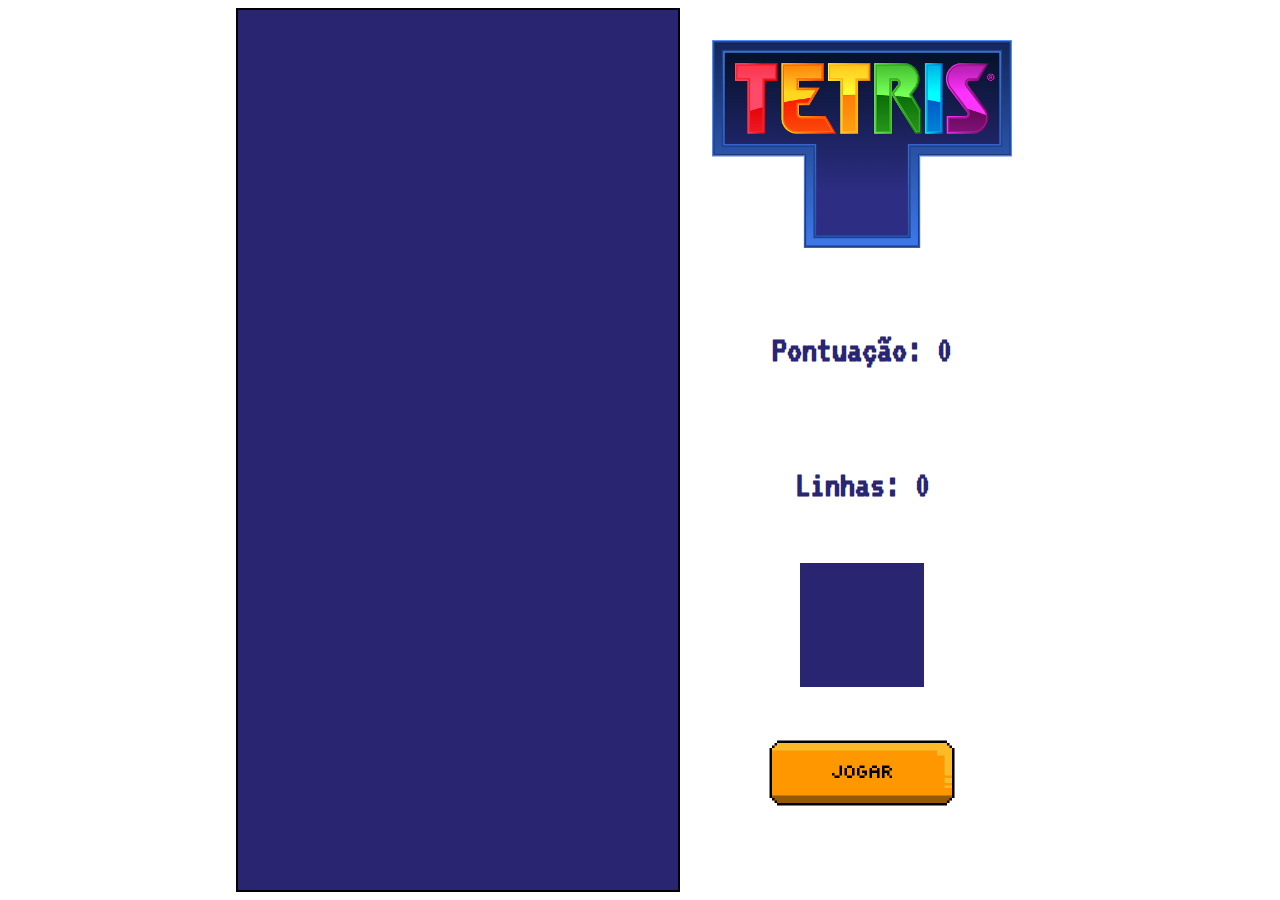
==== index.html @ 54fde551 "Implementa exibicao do proximo tetromino do jogo" ====
<html>
  <head>
    <meta charset="UTF-8" />
    <meta name="viewport" content="width=device-width, initial-scale=1.0" />
    <title>TETRIS</title>
    <link rel="stylesheet" type="text/css" href="styles.css" />
    <link rel="icon" href="assets/icone.png" />
    <link rel="preconnect" href="https://fonts.googleapis.com" />
    <link rel="preconnect" href="https://fonts.gstatic.com" crossorigin />
    <link
      href="https://fonts.googleapis.com/css2?family=VT323&display=swap"
      rel="stylesheet"
    />
  </head>
  <body>
    <div id="main" class="main">
      <canvas id="tabuleiro" class="tabuleiro"></canvas>
      <div id="menu" class="menu">
        <img src="assets/icone.png" width="300" height="auto" />
        <div class="stats">
          <h3>Pontuação: <span id="pontuacao">0</span></h3>
          <h3>Linhas: <span id="linhas">0</span></h3>
        </div>
        <canvas id="previa" class="previa"></canvas>
        <button onclick="iniciar()" id="jogar" class="iniciar-jogo">
          <img
            width="200"
            id="botao-iniciar"
            height="auto"
            src="assets/jogar.png"
          />
        </button>
      </div>
    </div>

    <script type="text/javascript" src="constantes.js"></script>
    <script type="text/javascript" src="mochila.js"></script>
    <script type="text/javascript" src="tetromino.js"></script>
    <script type="text/javascript" src="tabuleiro.js"></script>
    <script type="text/javascript" src="logica.js"></script>
  </body>
</html>
---- styles.css ----
* {
  font-family: "VT323", monospace;
}

html {
  width: 100%;
  height: 100%;
}

.main {
  display: flex;
  justify-content: center;
  align-content: center;
  height: 100%;
}

.tabuleiro {
  border: solid 2px;
}

.previa {
  border: solid 2px;
  justify-self: center;
}

.stats {
  display: grid;
  font-size: 24pt;
  justify-items: center;
}

.menu {
  display: grid;
  padding: 2em;
  color: rgb(42, 37, 113);
  justify-content: center;
}

.iniciar-jogo {
  width: fit-content;
  height: fit-content;
  background: transparent;
  border: transparent;
  justify-self: center;
}
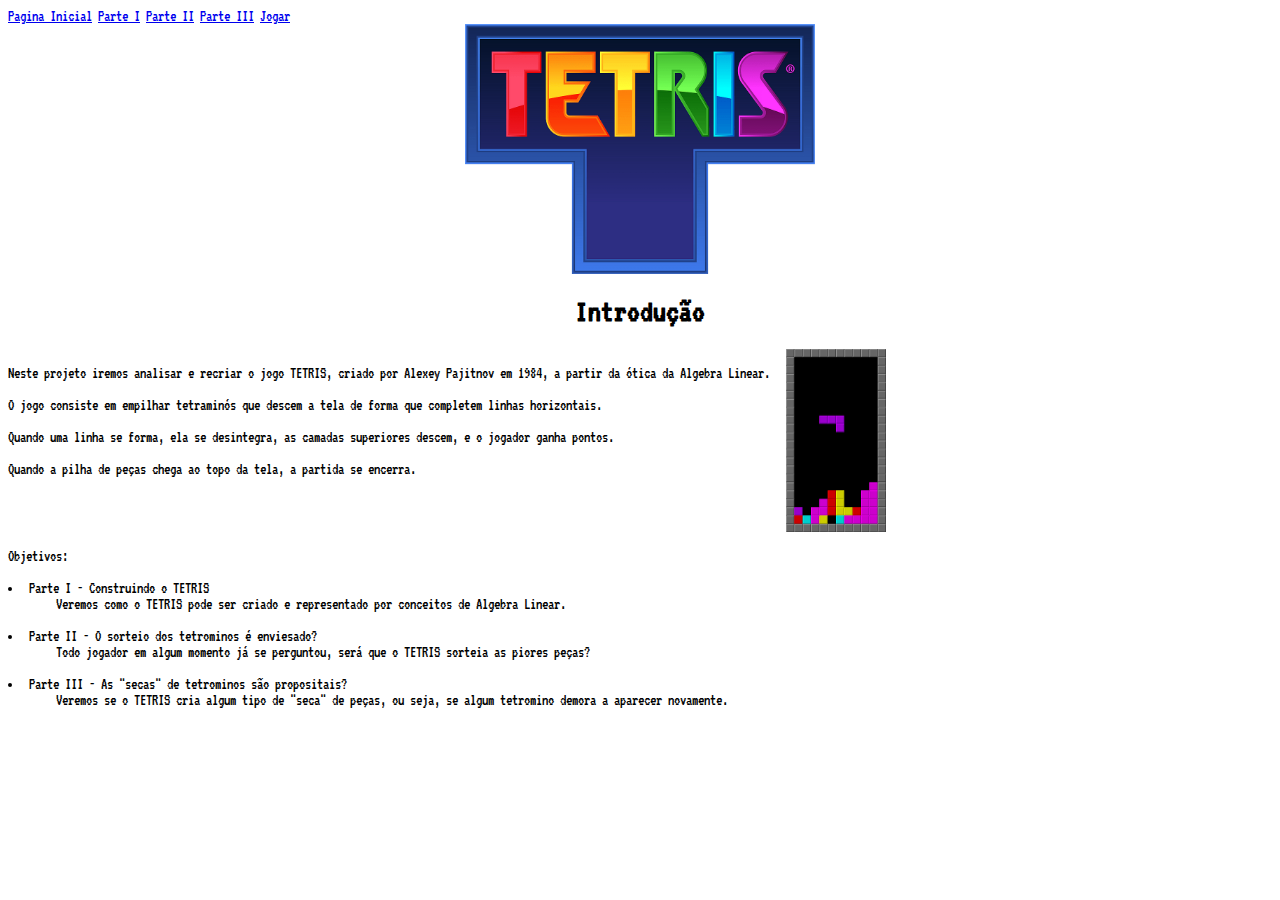
==== commit 6cc7f77a: "Separa projeto em paginas para apresentação" ====
--- a/index.html
+++ b/index.html
@@ -1,42 +1,72 @@
 <html>
-  <head>
-    <meta charset="UTF-8" />
-    <meta name="viewport" content="width=device-width, initial-scale=1.0" />
-    <title>TETRIS</title>
-    <link rel="stylesheet" type="text/css" href="styles.css" />
-    <link rel="icon" href="assets/icone.png" />
-    <link rel="preconnect" href="https://fonts.googleapis.com" />
-    <link rel="preconnect" href="https://fonts.gstatic.com" crossorigin />
-    <link
-      href="https://fonts.googleapis.com/css2?family=VT323&display=swap"
-      rel="stylesheet"
-    />
-  </head>
-  <body>
-    <div id="main" class="main">
-      <canvas id="tabuleiro" class="tabuleiro"></canvas>
-      <div id="menu" class="menu">
-        <img src="assets/icone.png" width="300" height="auto" />
-        <div class="stats">
-          <h3>Pontuação: <span id="pontuacao">0</span></h3>
-          <h3>Linhas: <span id="linhas">0</span></h3>
-        </div>
-        <canvas id="previa" class="previa"></canvas>
-        <button onclick="iniciar()" id="jogar" class="iniciar-jogo">
-          <img
-            width="200"
-            id="botao-iniciar"
-            height="auto"
-            src="assets/jogar.png"
-          />
-        </button>
+
+<head>
+  <meta charset="UTF-8" />
+  <meta name="viewport" content="width=device-width, initial-scale=1.0" />
+  <title>TETRIS</title>
+  <link rel="stylesheet" type="text/css" href="styles.css" />
+  <link rel="icon" href="assets/icone.png" />
+  <link rel="preconnect" href="https://fonts.googleapis.com" />
+  <link rel="preconnect" href="https://fonts.gstatic.com" crossorigin />
+  <link href="https://fonts.googleapis.com/css2?family=VT323&display=swap" rel="stylesheet" />
+</head>
+
+<body>
+  <nav>
+    <a href="index.html">Pagina Inicial</a>
+    <a href="construindo.html">Parte I</a>
+    <a href="randomizer.html">Parte II</a>
+    <a href="seca.html">Parte III</a>
+    <a href="jogo.html">Jogar</a>
+  </nav>
+
+  <div class="main-text">
+    <div style="justify-content: center; display: flex;">
+      <img src="assets/icone.png" width="350" height="250">
+    </div>
+    <div style="justify-content: center; display: flex;">
+      <h1>Introdução</h1>
+    </div>
+    <div style="display: flex; gap: 1em;">
+      <div style="display: inline-block;">
+        <p>
+          Neste projeto iremos analisar e recriar o jogo TETRIS, criado por Alexey Pajitnov em 1984, a partir da ótica da Algebra Linear.
+        </p>
+        <p>O jogo consiste em empilhar tetraminós que descem a tela de forma que completem linhas horizontais.</p>
+        <p>Quando uma linha se forma, ela se desintegra, as camadas superiores descem, e o jogador ganha pontos.</p>
+        <p>Quando a pilha de peças chega ao topo da tela, a partida se encerra.</p>
       </div>
+      <img src="assets/tetris_exemplo.png" width="100">
     </div>
+    <p>Objetivos:</p>
+    <li style="margin-bottom: 1em;">
+      Parte I - Construindo o TETRIS
+      <br>
+      <span style="margin-left: 3em;">
+        Veremos como o TETRIS pode ser criado e representado por conceitos de Algebra Linear.
+      </span>
+    </li>
+    <li style="margin-bottom: 1em;">
+      Parte II - O sorteio dos tetrominos é enviesado?
+      <br>
+      <span style="margin-left: 3em;">
+        Todo jogador em algum momento já se perguntou, será que o TETRIS sorteia as piores peças?
+      </span>
+    </li>
+    <li style="margin-bottom: 1em;">
+      Parte III - As "secas" de tetrominos são propositais?
+      <br>
+      <span style="margin-left: 3em;">
+        Veremos se o TETRIS cria algum tipo de "seca" de peças, ou seja, se algum tetromino demora a aparecer novamente.
+      </span>
+    </li>
+  </div>
 
-    <script type="text/javascript" src="constantes.js"></script>
-    <script type="text/javascript" src="mochila.js"></script>
-    <script type="text/javascript" src="tetromino.js"></script>
-    <script type="text/javascript" src="tabuleiro.js"></script>
-    <script type="text/javascript" src="logica.js"></script>
-  </body>
-</html>
+  <script type="text/javascript" src="constantes.js"></script>
+  <script type="text/javascript" src="mochila.js"></script>
+  <script type="text/javascript" src="tetromino.js"></script>
+  <script type="text/javascript" src="tabuleiro.js"></script>
+  <script type="text/javascript" src="logica.js"></script>
+</body>
+
+</html>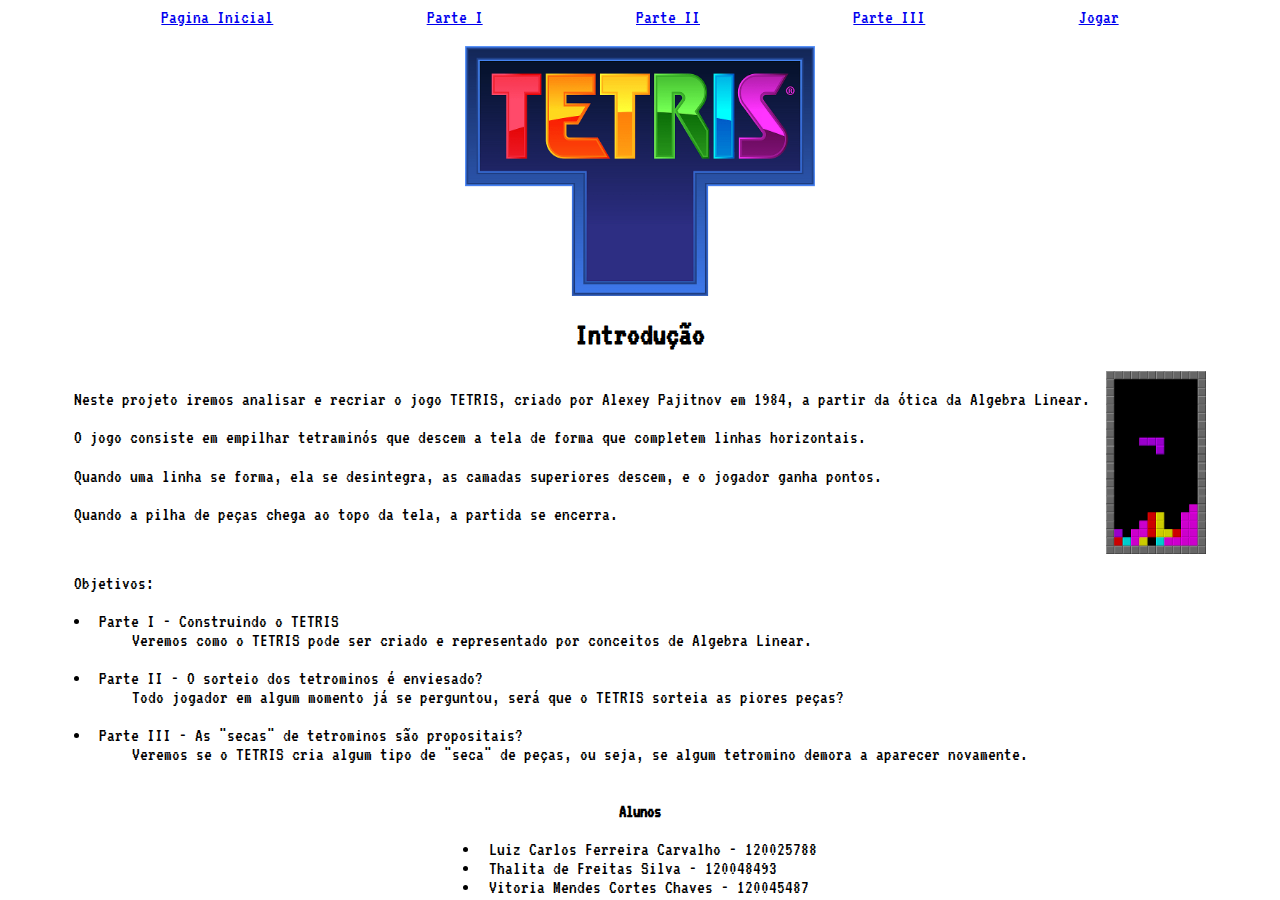
==== commit 5f57ee50: "Cria readme.md" ====
--- a/index.html
+++ b/index.html
@@ -60,6 +60,13 @@
         Veremos se o TETRIS cria algum tipo de "seca" de peças, ou seja, se algum tetromino demora a aparecer novamente.
       </span>
     </li>
+
+    <div style="display: grid; justify-content: center;">
+      <h3 style="display: flex; justify-content: center;">Alunos</h3>
+      <li>Luiz Carlos Ferreira Carvalho - 120025788</li>
+      <li>Thalita de Freitas Silva - 120048493</li>
+      <li>Vitoria Mendes Cortes Chaves - 120045487</li>
+    </div>
   </div>
 
   <script type="text/javascript" src="constantes.js"></script>
--- a/styles.css
+++ b/styles.css
@@ -7,11 +7,33 @@
   height: 100%;
 }
 
+nav {
+  display: flex;
+  justify-content: space-evenly;
+  margin-bottom: 1em;
+  font-size: larger;
+
+}
+
+p {
+  font-size: larger;
+}
+
+li {
+  font-size: larger;
+}
+
 .main {
   display: flex;
   justify-content: center;
   align-content: center;
-  height: 100%;
+  height: 90%;
+}
+
+.main-text {
+  display: grid;
+  justify-content: center;
+  overflow-y: auto;
 }
 
 .tabuleiro {
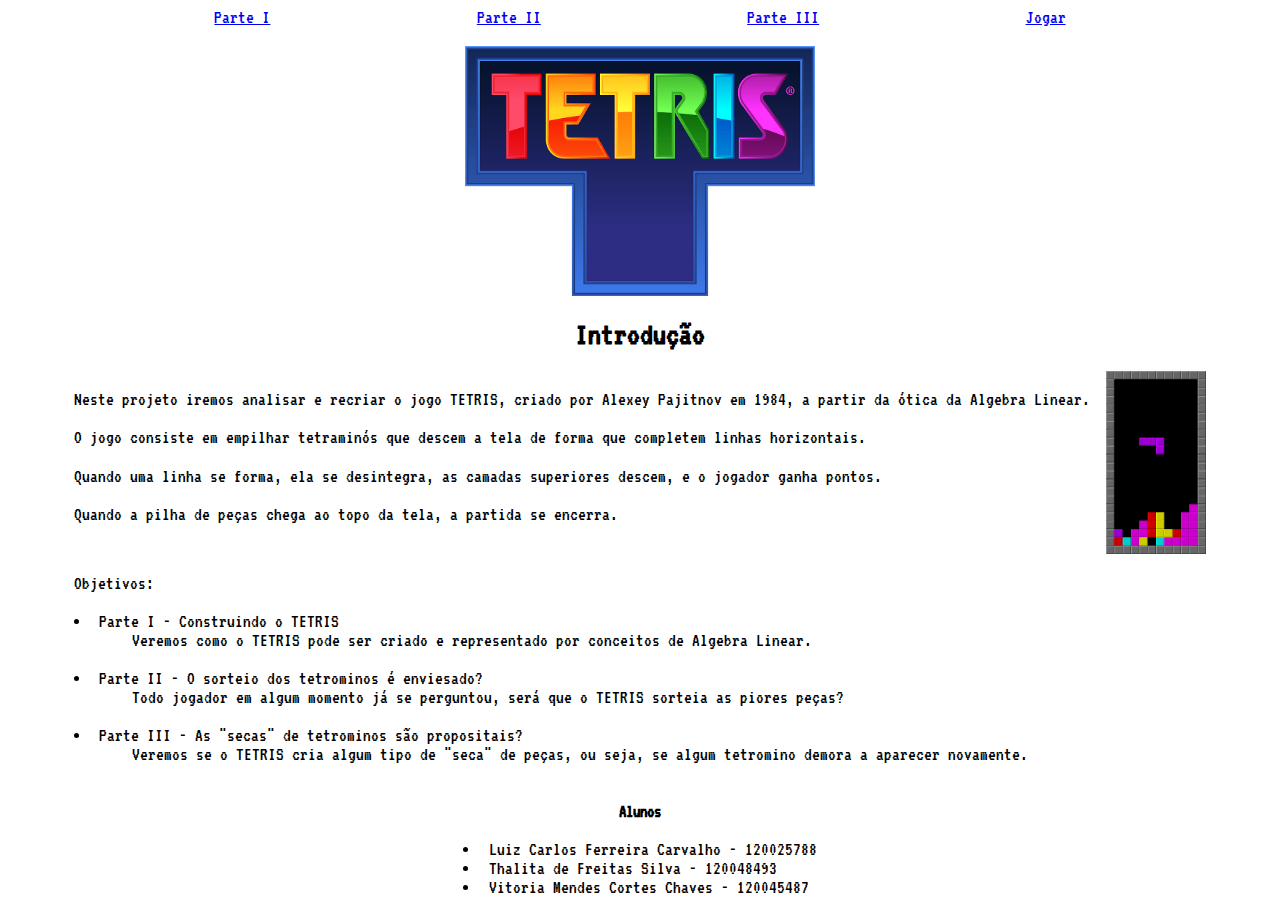
==== commit 59f7621c: "Update index.html" ====
--- a/index.html
+++ b/index.html
@@ -13,7 +13,6 @@
 
 <body>
   <nav>
-    <a href="index.html">Pagina Inicial</a>
     <a href="construindo.html">Parte I</a>
     <a href="randomizer.html">Parte II</a>
     <a href="seca.html">Parte III</a>
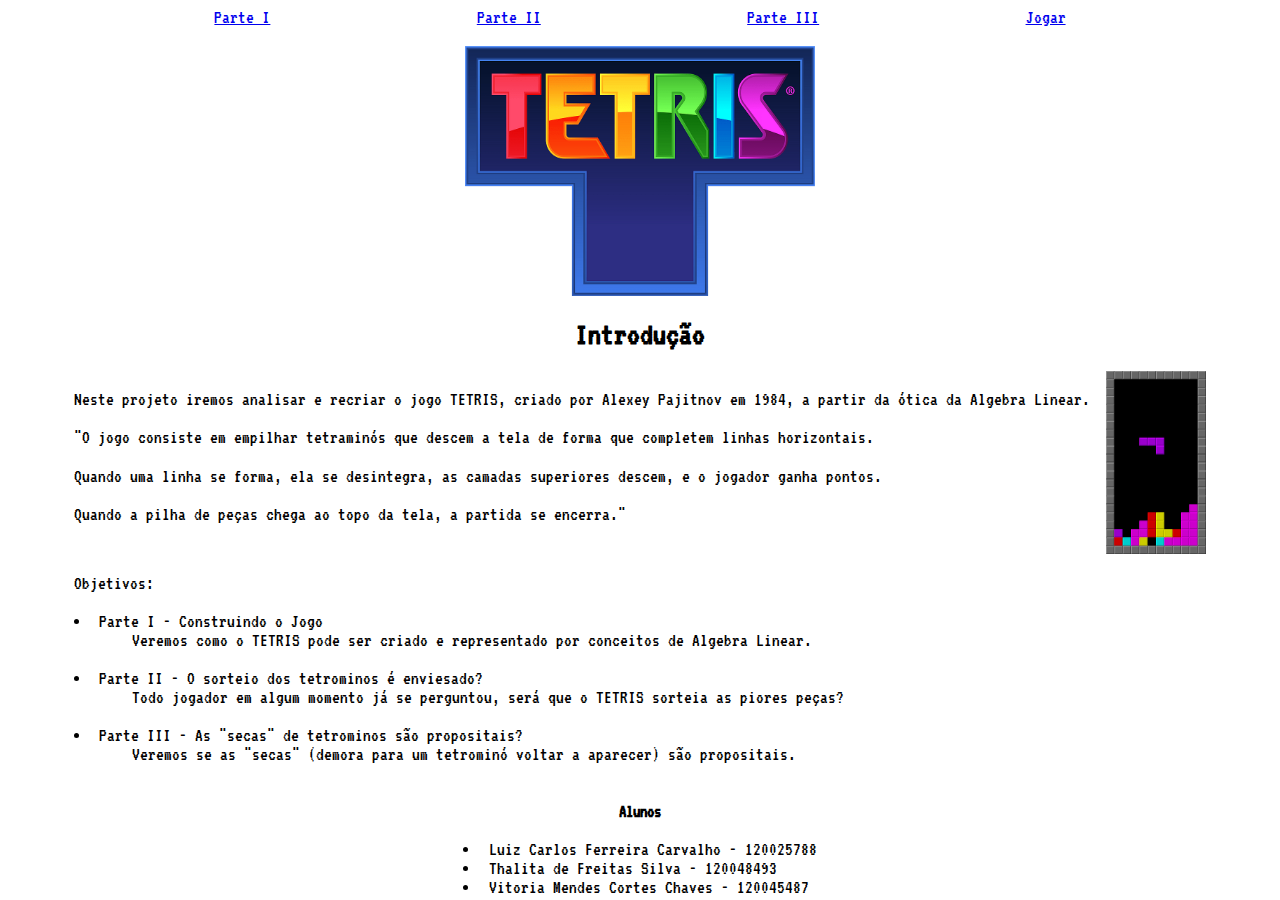
==== commit 226a1d84: "Corrige parte I" ====
--- a/index.html
+++ b/index.html
@@ -31,15 +31,15 @@
         <p>
           Neste projeto iremos analisar e recriar o jogo TETRIS, criado por Alexey Pajitnov em 1984, a partir da ótica da Algebra Linear.
         </p>
-        <p>O jogo consiste em empilhar tetraminós que descem a tela de forma que completem linhas horizontais.</p>
+        <p>"O jogo consiste em empilhar tetraminós que descem a tela de forma que completem linhas horizontais.</p>
         <p>Quando uma linha se forma, ela se desintegra, as camadas superiores descem, e o jogador ganha pontos.</p>
-        <p>Quando a pilha de peças chega ao topo da tela, a partida se encerra.</p>
+        <p>Quando a pilha de peças chega ao topo da tela, a partida se encerra."</p>
       </div>
       <img src="assets/tetris_exemplo.png" width="100">
     </div>
     <p>Objetivos:</p>
     <li style="margin-bottom: 1em;">
-      Parte I - Construindo o TETRIS
+      Parte I - Construindo o Jogo
       <br>
       <span style="margin-left: 3em;">
         Veremos como o TETRIS pode ser criado e representado por conceitos de Algebra Linear.
@@ -56,7 +56,7 @@
       Parte III - As "secas" de tetrominos são propositais?
       <br>
       <span style="margin-left: 3em;">
-        Veremos se o TETRIS cria algum tipo de "seca" de peças, ou seja, se algum tetromino demora a aparecer novamente.
+        Veremos se as "secas" (demora para um tetrominó voltar a aparecer) são propositais.
       </span>
     </li>
 
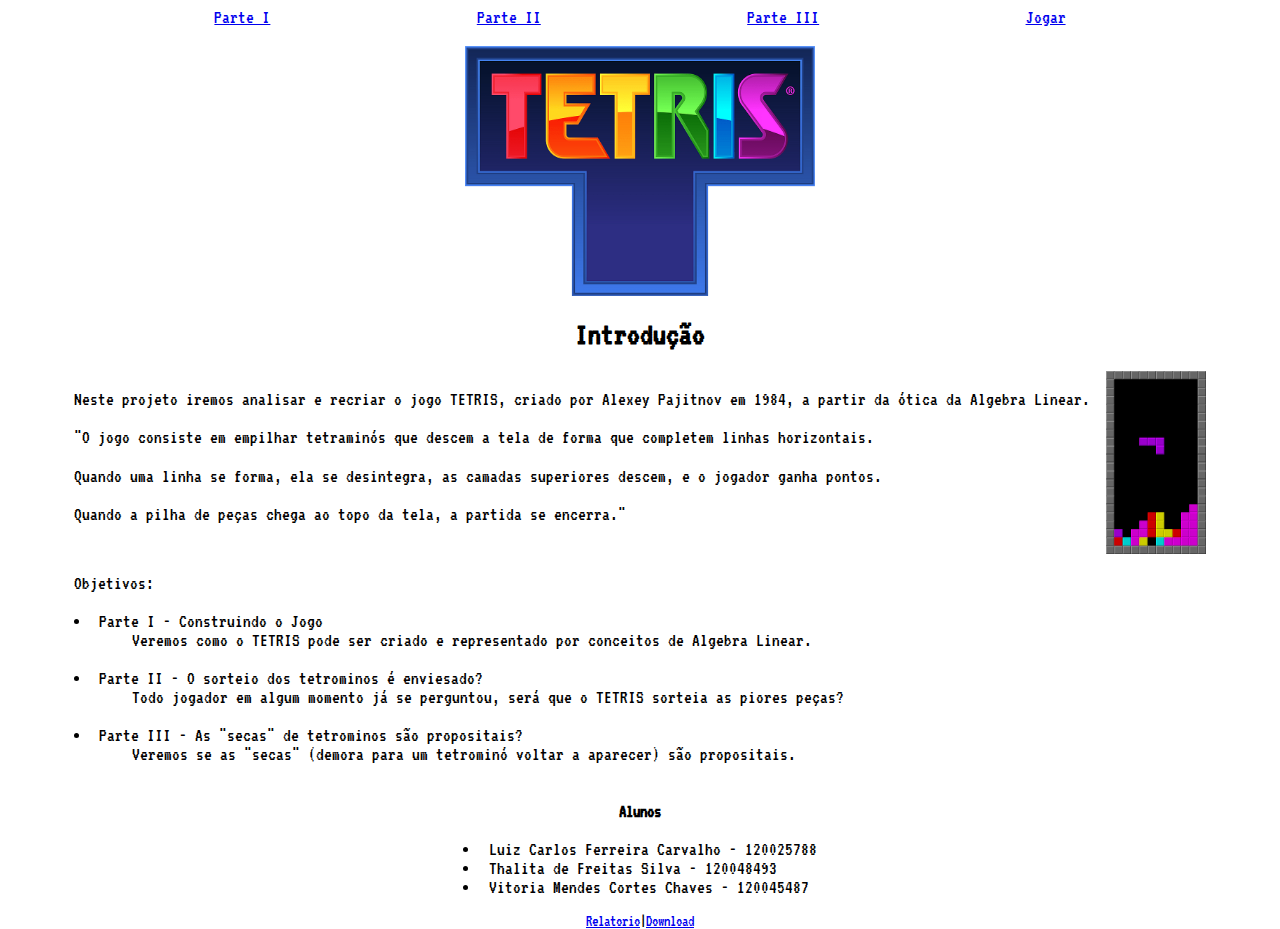
==== commit 5f0197a1: "Adiciona link do relatorio" ====
--- a/index.html
+++ b/index.html
@@ -65,6 +65,13 @@
       <li>Luiz Carlos Ferreira Carvalho - 120025788</li>
       <li>Thalita de Freitas Silva - 120048493</li>
       <li>Vitoria Mendes Cortes Chaves - 120045487</li>
+      <div style="display: flex; justify-content: center; margin-top: 1em;">
+        <a target="_blank" href="https://github.com/luizferreira7/tetris/blob/main/colab/Trabalho_Final_de_ALA.ipynb">
+          Relatorio</a>|
+          <a href="colab/Trabalho_Final_de_ALA.ipynb" >
+        Download</a>
+      </div>
+      
     </div>
   </div>
 
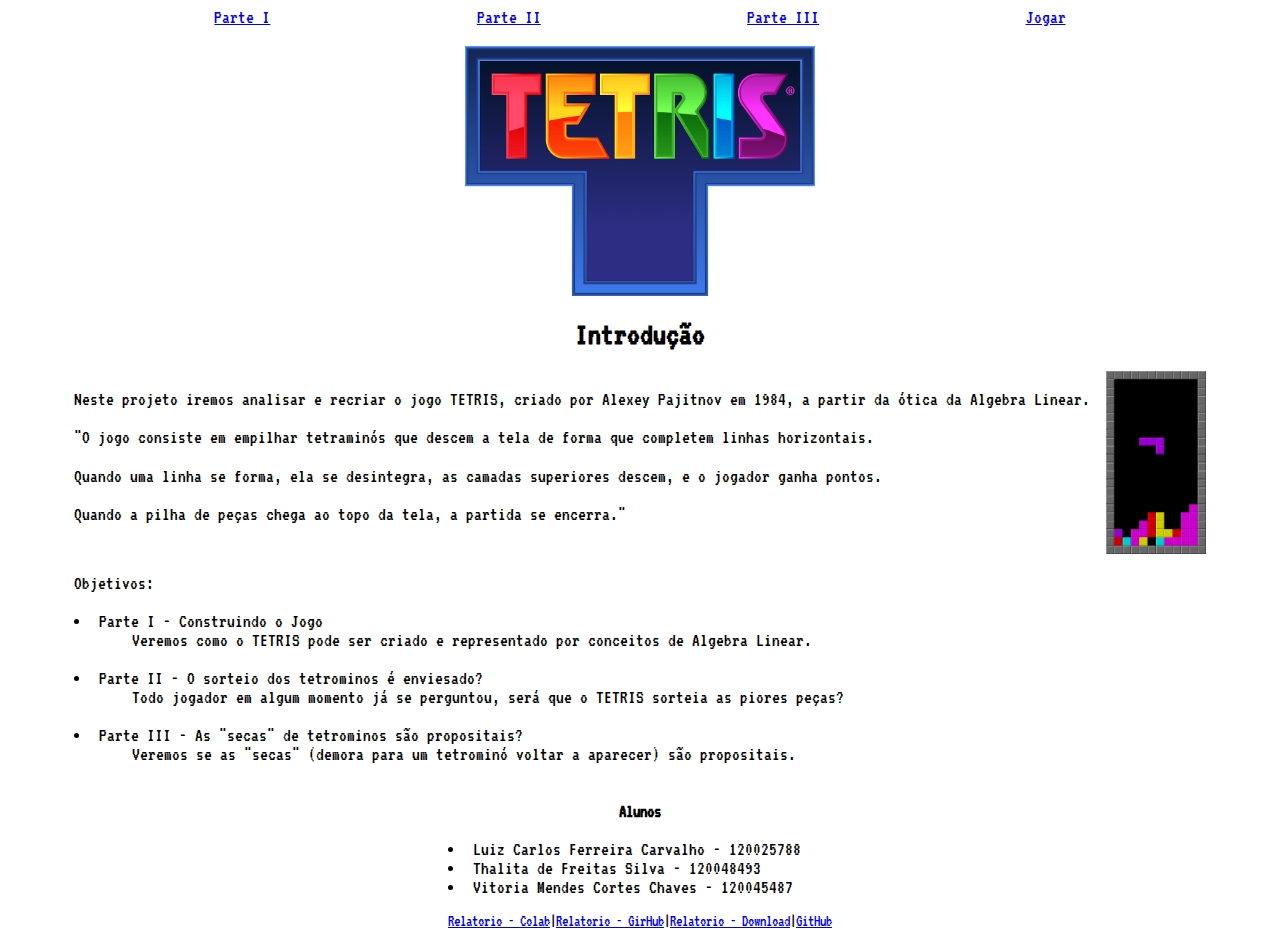
==== commit c544719d: "Adiciona link do Colab e Github" ====
--- a/index.html
+++ b/index.html
@@ -67,9 +67,12 @@
       <li>Vitoria Mendes Cortes Chaves - 120045487</li>
       <div style="display: flex; justify-content: center; margin-top: 1em;">
         <a target="_blank" href="https://github.com/luizferreira7/tetris/blob/main/colab/Trabalho_Final_de_ALA.ipynb">
-          Relatorio</a>|
+          Relatorio - Colab</a>|
+          <a target="_blank" href="https://colab.research.google.com/drive/1HBAKBLnHqGNMQHwAlUf43QvXFyeZnzpW?usp=sharing">
+            Relatorio - GirHub</a>|
           <a href="colab/Trabalho_Final_de_ALA.ipynb" >
-        Download</a>
+        Relatorio - Download</a>|
+        <a target="_blank" href="https://github.com/luizferreira7/tetris">GitHub</a>
       </div>
       
     </div>
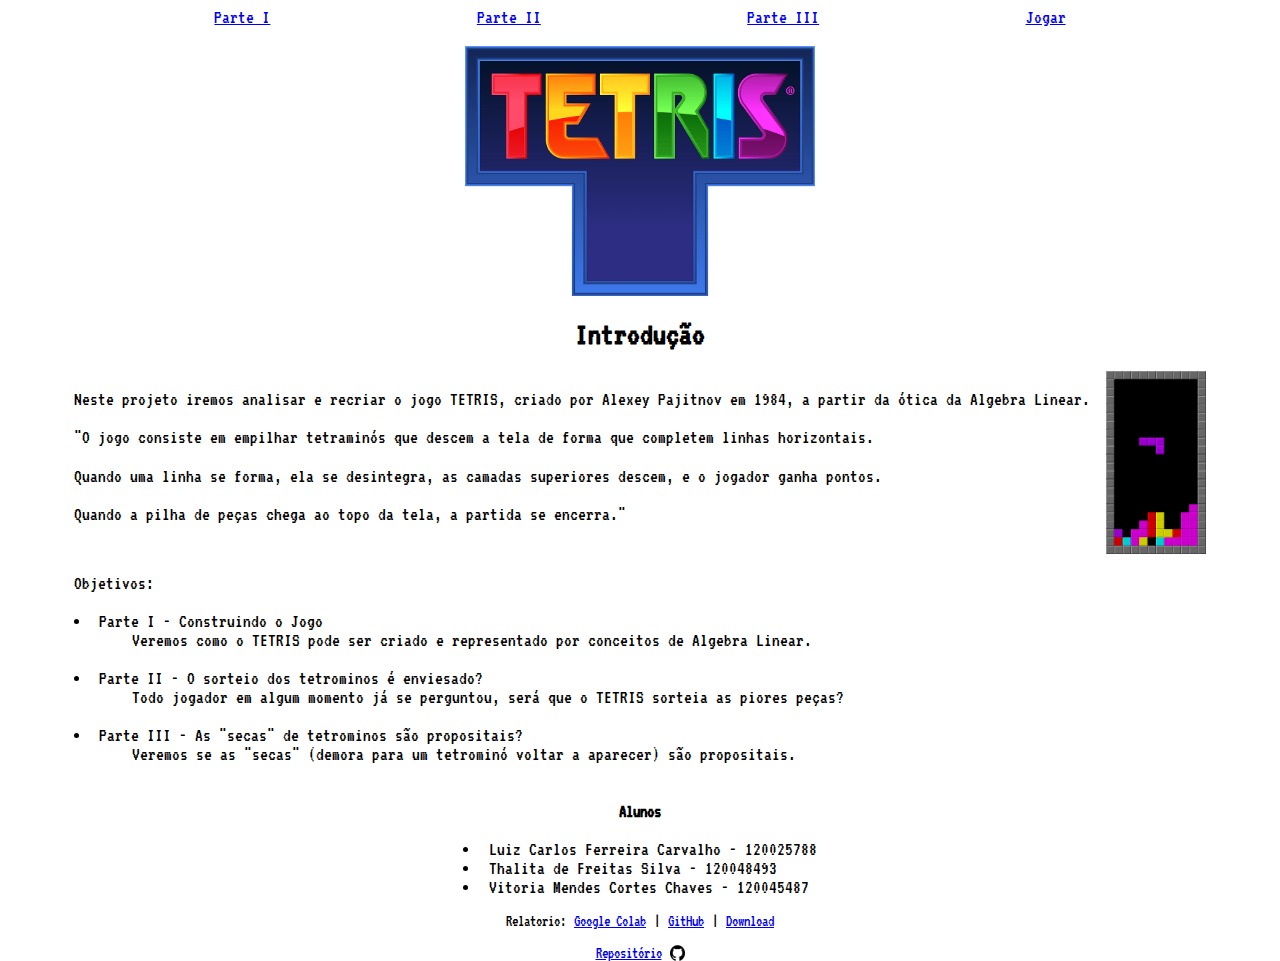
==== commit a5581ad6: "Adiciona icone do GitHub" ====
--- a/index.html
+++ b/index.html
@@ -5,7 +5,7 @@
   <meta name="viewport" content="width=device-width, initial-scale=1.0" />
   <title>TETRIS</title>
   <link rel="stylesheet" type="text/css" href="styles.css" />
-  <link rel="icon" href="assets/icone.png" />
+  <link rel="icon" href="assets/favicon.png" />
   <link rel="preconnect" href="https://fonts.googleapis.com" />
   <link rel="preconnect" href="https://fonts.gstatic.com" crossorigin />
   <link href="https://fonts.googleapis.com/css2?family=VT323&display=swap" rel="stylesheet" />
@@ -65,24 +65,21 @@
       <li>Luiz Carlos Ferreira Carvalho - 120025788</li>
       <li>Thalita de Freitas Silva - 120048493</li>
       <li>Vitoria Mendes Cortes Chaves - 120045487</li>
-      <div style="display: flex; justify-content: center; margin-top: 1em;">
+      <div style="display: flex; justify-content: center; margin-top: 1em; gap: 0.5em">
+        <span >Relatorio:</span>
         <a target="_blank" href="https://github.com/luizferreira7/tetris/blob/main/colab/Trabalho_Final_de_ALA.ipynb">
-          Relatorio - Colab</a>|
+          Google Colab</a>|
           <a target="_blank" href="https://colab.research.google.com/drive/1HBAKBLnHqGNMQHwAlUf43QvXFyeZnzpW?usp=sharing">
-            Relatorio - GirHub</a>|
+            GitHub</a>|
           <a href="colab/Trabalho_Final_de_ALA.ipynb" >
-        Relatorio - Download</a>|
-        <a target="_blank" href="https://github.com/luizferreira7/tetris">GitHub</a>
+        Download</a>
       </div>
-      
+      <div style="display: flex; justify-content: center; margin-top: 1em; gap: 0.5em;" >
+        <a target="_blank" href="https://github.com/luizferreira7/tetris"> Repositório</a>
+        <img width="15" height="auto" src="assets/github.png">
+      </div>
     </div>
   </div>
-
-  <script type="text/javascript" src="constantes.js"></script>
-  <script type="text/javascript" src="mochila.js"></script>
-  <script type="text/javascript" src="tetromino.js"></script>
-  <script type="text/javascript" src="tabuleiro.js"></script>
-  <script type="text/javascript" src="logica.js"></script>
 </body>
 
 </html>